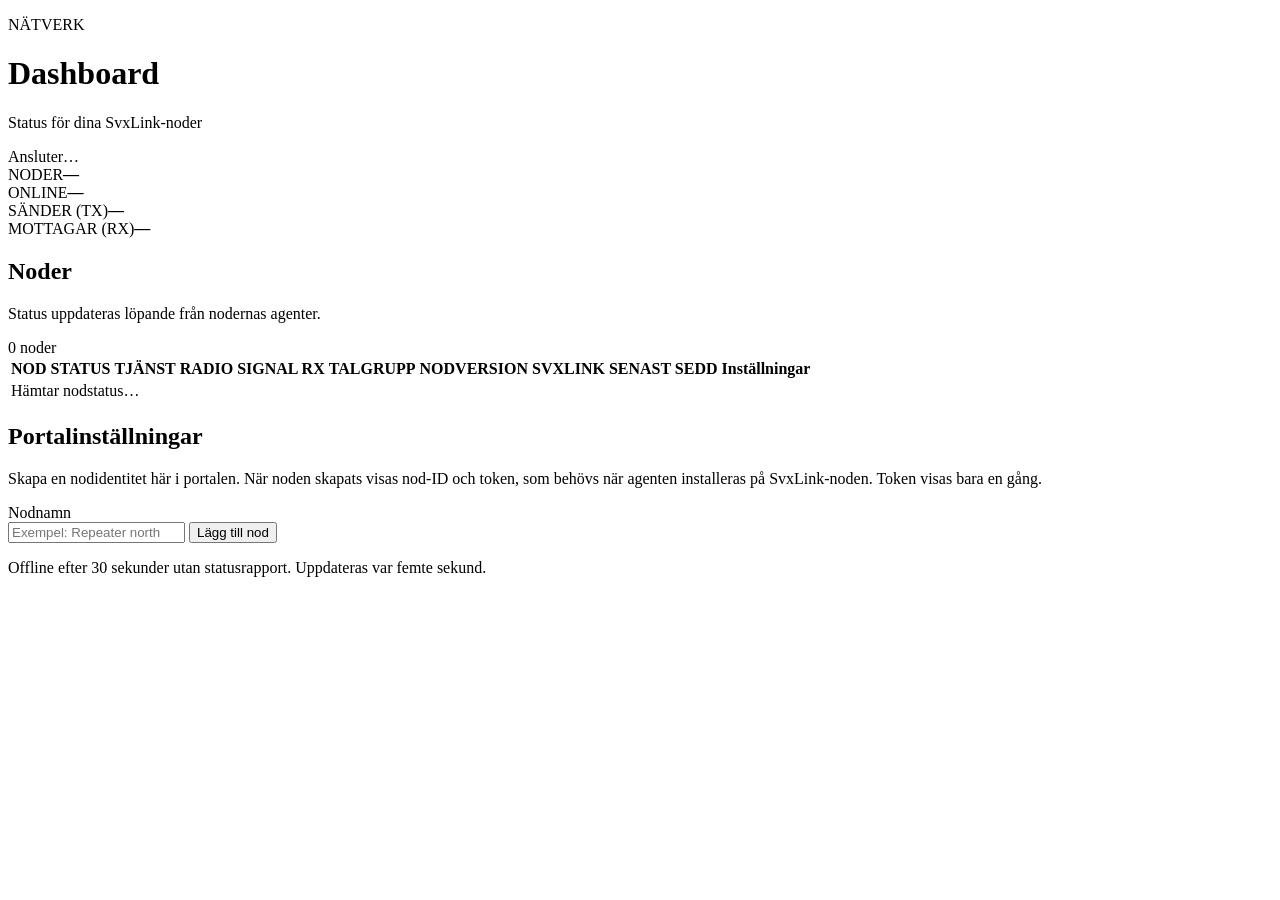
==== web/index.html @ cc1eec61 "Dashboard: logic icon beside node name, service status column Co-authored-by: Copilot <223556219+Cop" ====
<!doctype html>
<html lang="sv">
<head>
  <meta charset="utf-8">
  <meta name="viewport" content="width=device-width, initial-scale=1">
  <title>SvxLink nätverksportal</title>
  <link rel="stylesheet" href="/assets/style.css">
</head>
<body>
  <aside class="sidebar" id="sidebar" data-active="dashboard"></aside>
  <main>
    <header>
      <div>
        <p class="eyebrow">NÄTVERK</p>
        <h1>Dashboard</h1>
        <p class="muted">Status för dina SvxLink-noder</p>
      </div>
      <div id="updated" class="muted" role="status" aria-live="polite">Ansluter…</div>
    </header>
    <section class="summary" aria-label="Samlad nodstatus">
      <article><span>NODER</span><strong id="total">—</strong></article>
      <article><span>ONLINE</span><strong id="online">—</strong></article>
      <article><span>SÄNDER (TX)</span><strong id="transmitting">—</strong></article>
      <article><span>MOTTAGAR (RX)</span><strong id="receiving">—</strong></article>
    </section>
    <section class="panel">
      <div class="panel-heading">
        <div><h2>Noder</h2><p class="muted">Status uppdateras löpande från nodernas agenter.</p></div>
        <span id="node-count" class="pill">0 noder</span>
      </div>
      <div class="table-wrap">
        <table>
          <thead><tr><th>NOD</th><th>STATUS</th><th>TJÄNST</th><th>RADIO</th><th>SIGNAL RX</th><th>TALGRUPP</th><th>NODVERSION</th><th>SVXLINK</th><th>SENAST SEDD</th><th><span class="visually-hidden">Inställningar</span></th></tr></thead>
          <tbody id="nodes"><tr><td colspan="10" class="muted">Hämtar nodstatus…</td></tr></tbody>
        </table>
      </div>
      <p id="error" class="error" role="status" aria-live="polite"></p>
    </section>
    <section id="portal-settings" class="panel settings">
      <h2>Portalinställningar</h2>
      <form id="create-node-form" class="node-form">
        <p class="muted">Skapa en nodidentitet här i portalen. När noden skapats visas nod-ID och token, som behövs när agenten installeras på SvxLink-noden. Token visas bara en gång.</p>
        <label for="new-node-name">Nodnamn</label>
        <div class="node-form-controls">
          <input id="new-node-name" name="name" type="text" maxlength="100" required autocomplete="off" placeholder="Exempel: Repeater north">
          <button type="submit">Lägg till nod</button>
        </div>
      </form>
      <p id="create-node-error" class="error" role="status" aria-live="polite"></p>
      <section id="created-node" class="created-node" aria-labelledby="created-node-heading" hidden>
        <h3 id="created-node-heading">Nodidentitet skapad</h3>
        <p class="muted">Spara uppgifterna säkert och ange dem i agentens installationsprompt. Den här token kan inte visas igen.</p>
        <label for="created-node-id">Nod-ID</label>
        <input id="created-node-id" type="text" readonly>
        <label for="created-node-token">Engångstoken</label>
        <input id="created-node-token" type="text" readonly>
      </section>
    </section>
    <footer>Offline efter 30 sekunder utan statusrapport. Uppdateras var femte sekund.</footer>
  </main>
  <script src="/assets/sidebar.js"></script>
  <script src="/assets/index.js"></script>
</body>
</html>
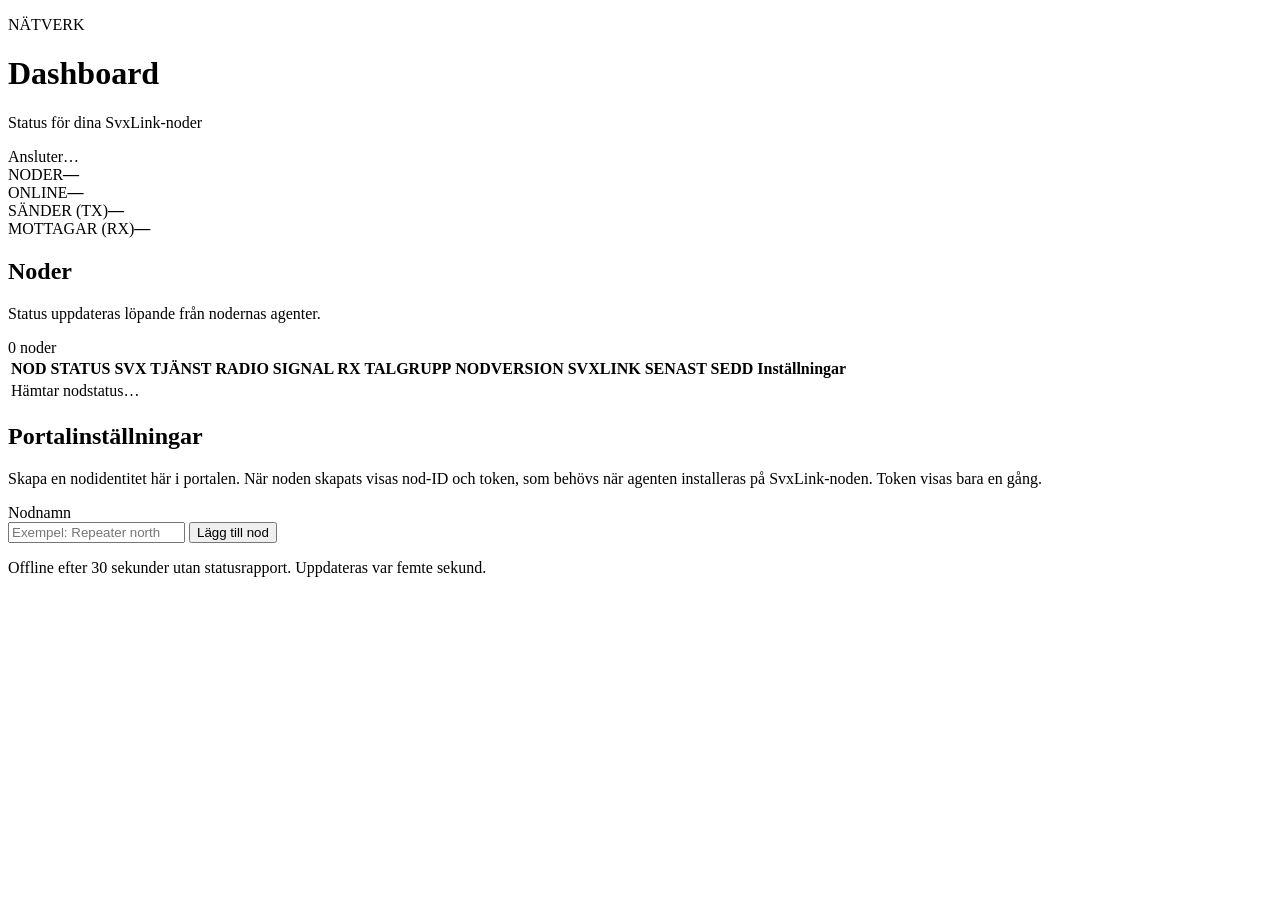
==== commit fd6fb70f: "Update dashboard Co-authored-by: Copilot <223556219+Copilot@users.noreply.github.com>" ====
--- a/web/index.html
+++ b/web/index.html
@@ -30,7 +30,7 @@
       </div>
       <div class="table-wrap">
         <table>
-          <thead><tr><th>NOD</th><th>STATUS</th><th>TJÄNST</th><th>RADIO</th><th>SIGNAL RX</th><th>TALGRUPP</th><th>NODVERSION</th><th>SVXLINK</th><th>SENAST SEDD</th><th><span class="visually-hidden">Inställningar</span></th></tr></thead>
+          <thead><tr><th>NOD</th><th>STATUS</th><th>SVX TJÄNST</th><th>RADIO</th><th>SIGNAL RX</th><th>TALGRUPP</th><th>NODVERSION</th><th>SVXLINK</th><th>SENAST SEDD</th><th><span class="visually-hidden">Inställningar</span></th></tr></thead>
           <tbody id="nodes"><tr><td colspan="10" class="muted">Hämtar nodstatus…</td></tr></tbody>
         </table>
       </div>
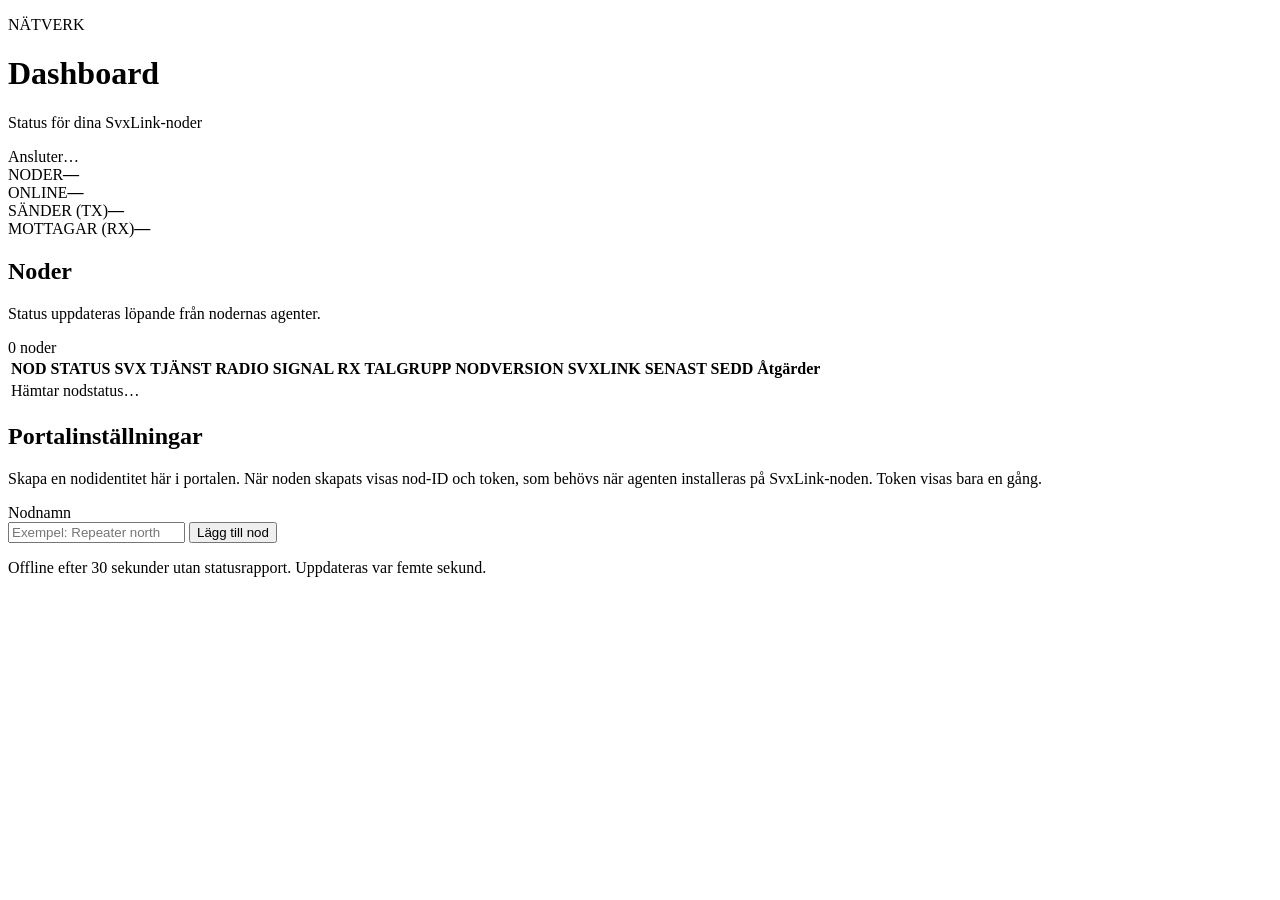
==== commit f25518bb: "Add admin node deletion from dashboard Co-authored-by: Copilot <223556219+Copilot@users.noreply.gith" ====
--- a/web/index.html
+++ b/web/index.html
@@ -30,7 +30,7 @@
       </div>
       <div class="table-wrap">
         <table>
-          <thead><tr><th>NOD</th><th>STATUS</th><th>SVX TJÄNST</th><th>RADIO</th><th>SIGNAL RX</th><th>TALGRUPP</th><th>NODVERSION</th><th>SVXLINK</th><th>SENAST SEDD</th><th><span class="visually-hidden">Inställningar</span></th></tr></thead>
+          <thead><tr><th>NOD</th><th>STATUS</th><th>SVX TJÄNST</th><th>RADIO</th><th>SIGNAL RX</th><th>TALGRUPP</th><th>NODVERSION</th><th>SVXLINK</th><th>SENAST SEDD</th><th><span class="visually-hidden">Åtgärder</span></th></tr></thead>
           <tbody id="nodes"><tr><td colspan="10" class="muted">Hämtar nodstatus…</td></tr></tbody>
         </table>
       </div>
@@ -56,6 +56,19 @@
         <input id="created-node-token" type="text" readonly>
       </section>
     </section>
+    <dialog id="delete-node-dialog" aria-labelledby="delete-node-heading">
+      <form id="delete-node-form">
+        <h2 id="delete-node-heading">Ta bort nod</h2>
+        <p id="delete-node-message" class="muted"></p>
+        <label for="delete-node-password">Ange ditt lösenord för att bekräfta</label>
+        <input id="delete-node-password" name="password" type="password" required autocomplete="current-password">
+        <p id="delete-node-error" class="error" role="status" aria-live="polite"></p>
+        <div class="delete-node-actions">
+          <button id="cancel-delete-node" type="button">Avbryt</button>
+          <button type="submit">Ta bort nod</button>
+        </div>
+      </form>
+    </dialog>
     <footer>Offline efter 30 sekunder utan statusrapport. Uppdateras var femte sekund.</footer>
   </main>
   <script src="/assets/sidebar.js"></script>
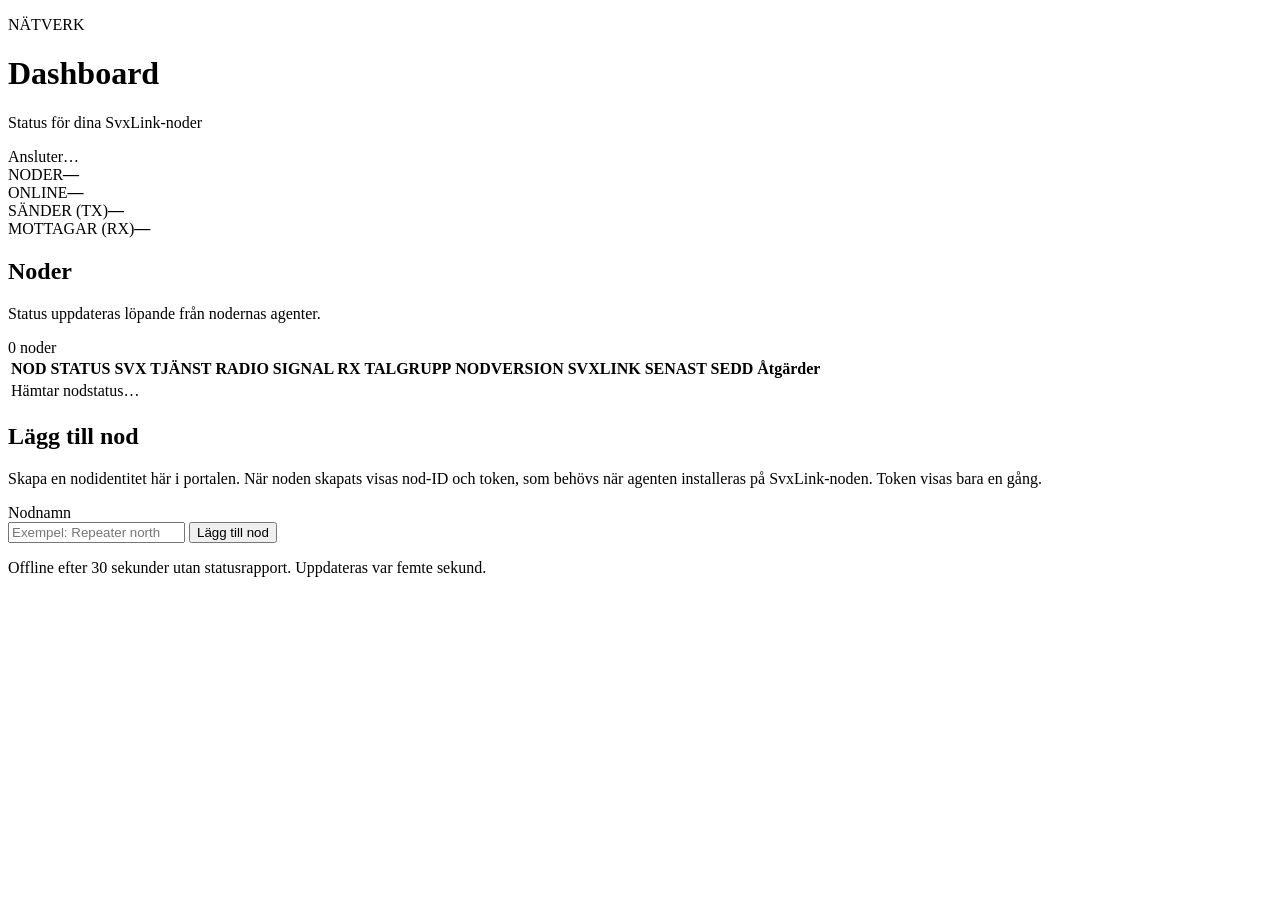
==== commit 8bbcb71f: "Rename portal settings heading to 'Lägg till nod' Co-authored-by: Copilot <223556219+Copilot@users.n" ====
--- a/web/index.html
+++ b/web/index.html
@@ -37,7 +37,7 @@
       <p id="error" class="error" role="status" aria-live="polite"></p>
     </section>
     <section id="portal-settings" class="panel settings">
-      <h2>Portalinställningar</h2>
+      <h2>Lägg till nod</h2>
       <form id="create-node-form" class="node-form">
         <p class="muted">Skapa en nodidentitet här i portalen. När noden skapats visas nod-ID och token, som behövs när agenten installeras på SvxLink-noden. Token visas bara en gång.</p>
         <label for="new-node-name">Nodnamn</label>
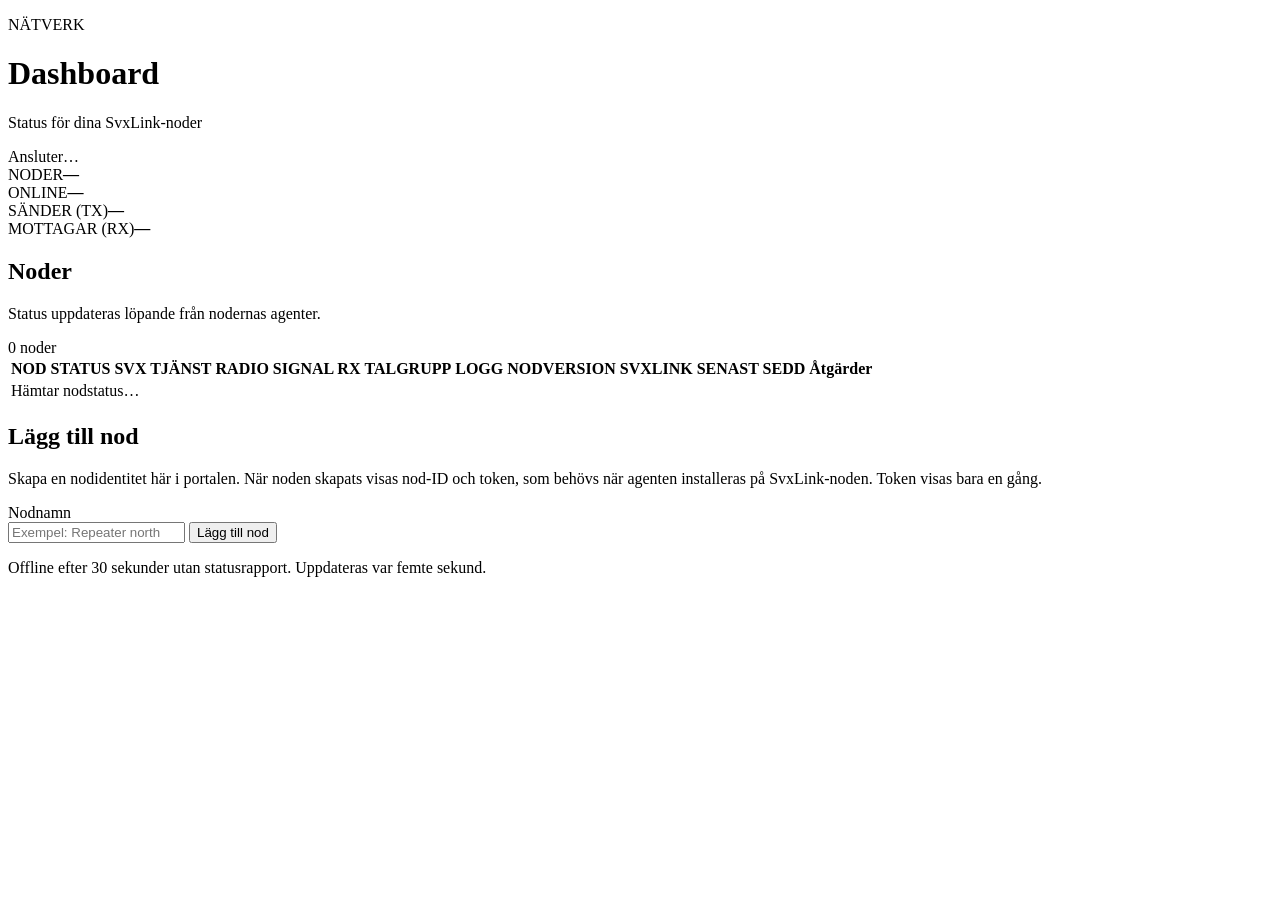
==== commit 152900a5: "Mark warning/error log lines and add log column to dashboard Co-authored-by: Copilot <223556219+Copi" ====
--- a/web/index.html
+++ b/web/index.html
@@ -3,7 +3,7 @@
 <head>
   <meta charset="utf-8">
   <meta name="viewport" content="width=device-width, initial-scale=1">
-  <title>SvxLink nätverksportal</title>
+  <title>SvxLink Manager</title>
   <link rel="stylesheet" href="/assets/style.css">
 </head>
 <body>
@@ -30,8 +30,8 @@
       </div>
       <div class="table-wrap">
         <table>
-          <thead><tr><th>NOD</th><th>STATUS</th><th>SVX TJÄNST</th><th>RADIO</th><th>SIGNAL RX</th><th>TALGRUPP</th><th>NODVERSION</th><th>SVXLINK</th><th>SENAST SEDD</th><th><span class="visually-hidden">Åtgärder</span></th></tr></thead>
-          <tbody id="nodes"><tr><td colspan="10" class="muted">Hämtar nodstatus…</td></tr></tbody>
+          <thead><tr><th>NOD</th><th>STATUS</th><th>SVX TJÄNST</th><th>RADIO</th><th>SIGNAL RX</th><th>TALGRUPP</th><th>LOGG</th><th>NODVERSION</th><th>SVXLINK</th><th>SENAST SEDD</th><th><span class="visually-hidden">Åtgärder</span></th></tr></thead>
+          <tbody id="nodes"><tr><td colspan="11" class="muted">Hämtar nodstatus…</td></tr></tbody>
         </table>
       </div>
       <p id="error" class="error" role="status" aria-live="polite"></p>
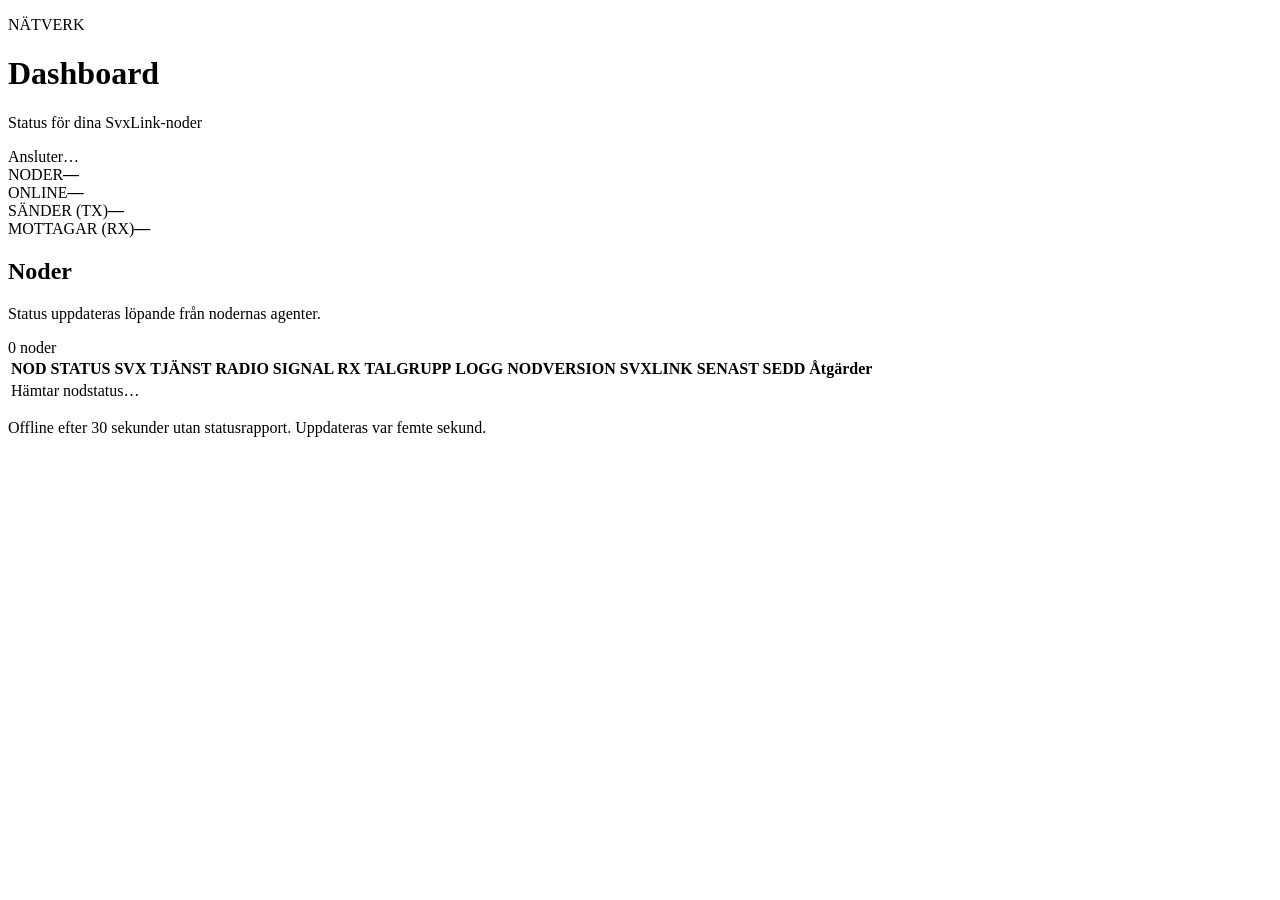
==== commit ce437583: "Restrict operator role to status, logs and DTMF; hide admin-only UI Co-authored-by: Copilot <2235562" ====
--- a/web/index.html
+++ b/web/index.html
@@ -36,7 +36,7 @@
       </div>
       <p id="error" class="error" role="status" aria-live="polite"></p>
     </section>
-    <section id="portal-settings" class="panel settings">
+    <section id="portal-settings" class="panel settings" data-admin-only hidden>
       <h2>Lägg till nod</h2>
       <form id="create-node-form" class="node-form">
         <p class="muted">Skapa en nodidentitet här i portalen. När noden skapats visas nod-ID och token, som behövs när agenten installeras på SvxLink-noden. Token visas bara en gång.</p>
